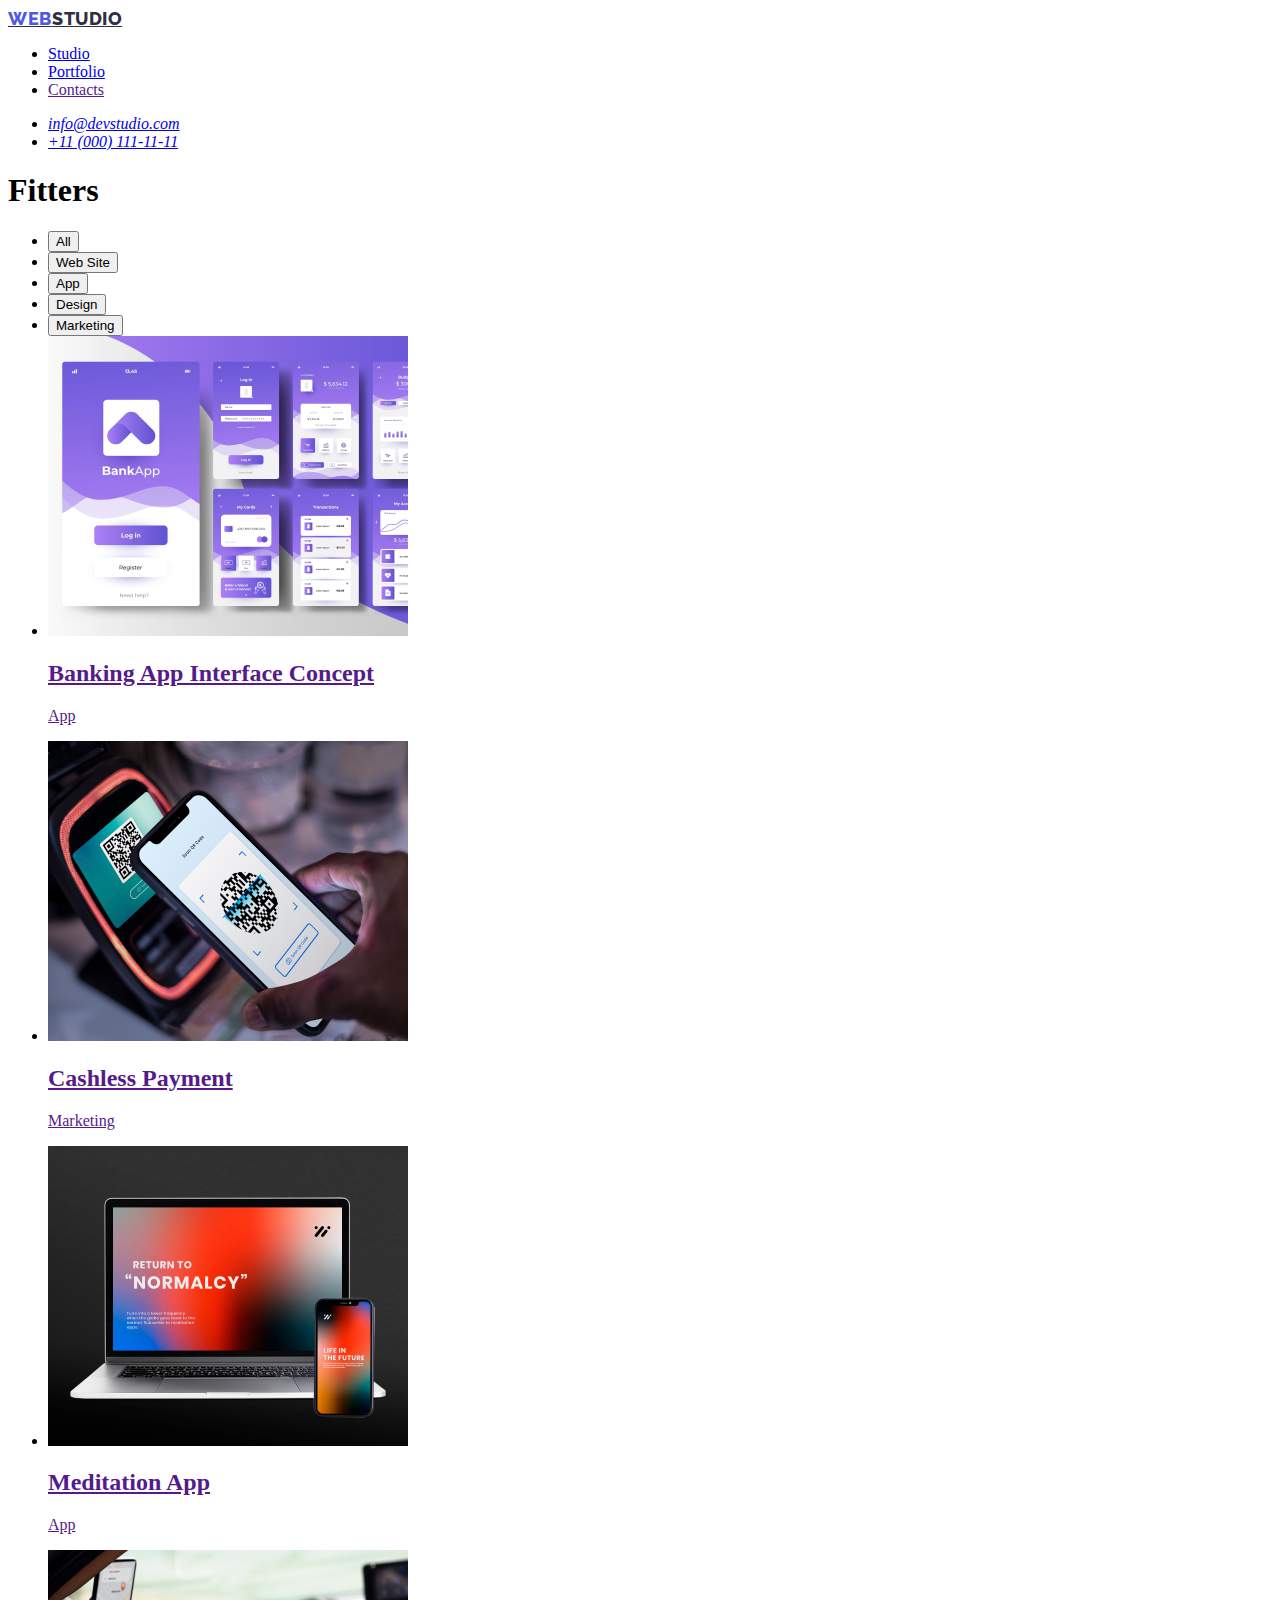
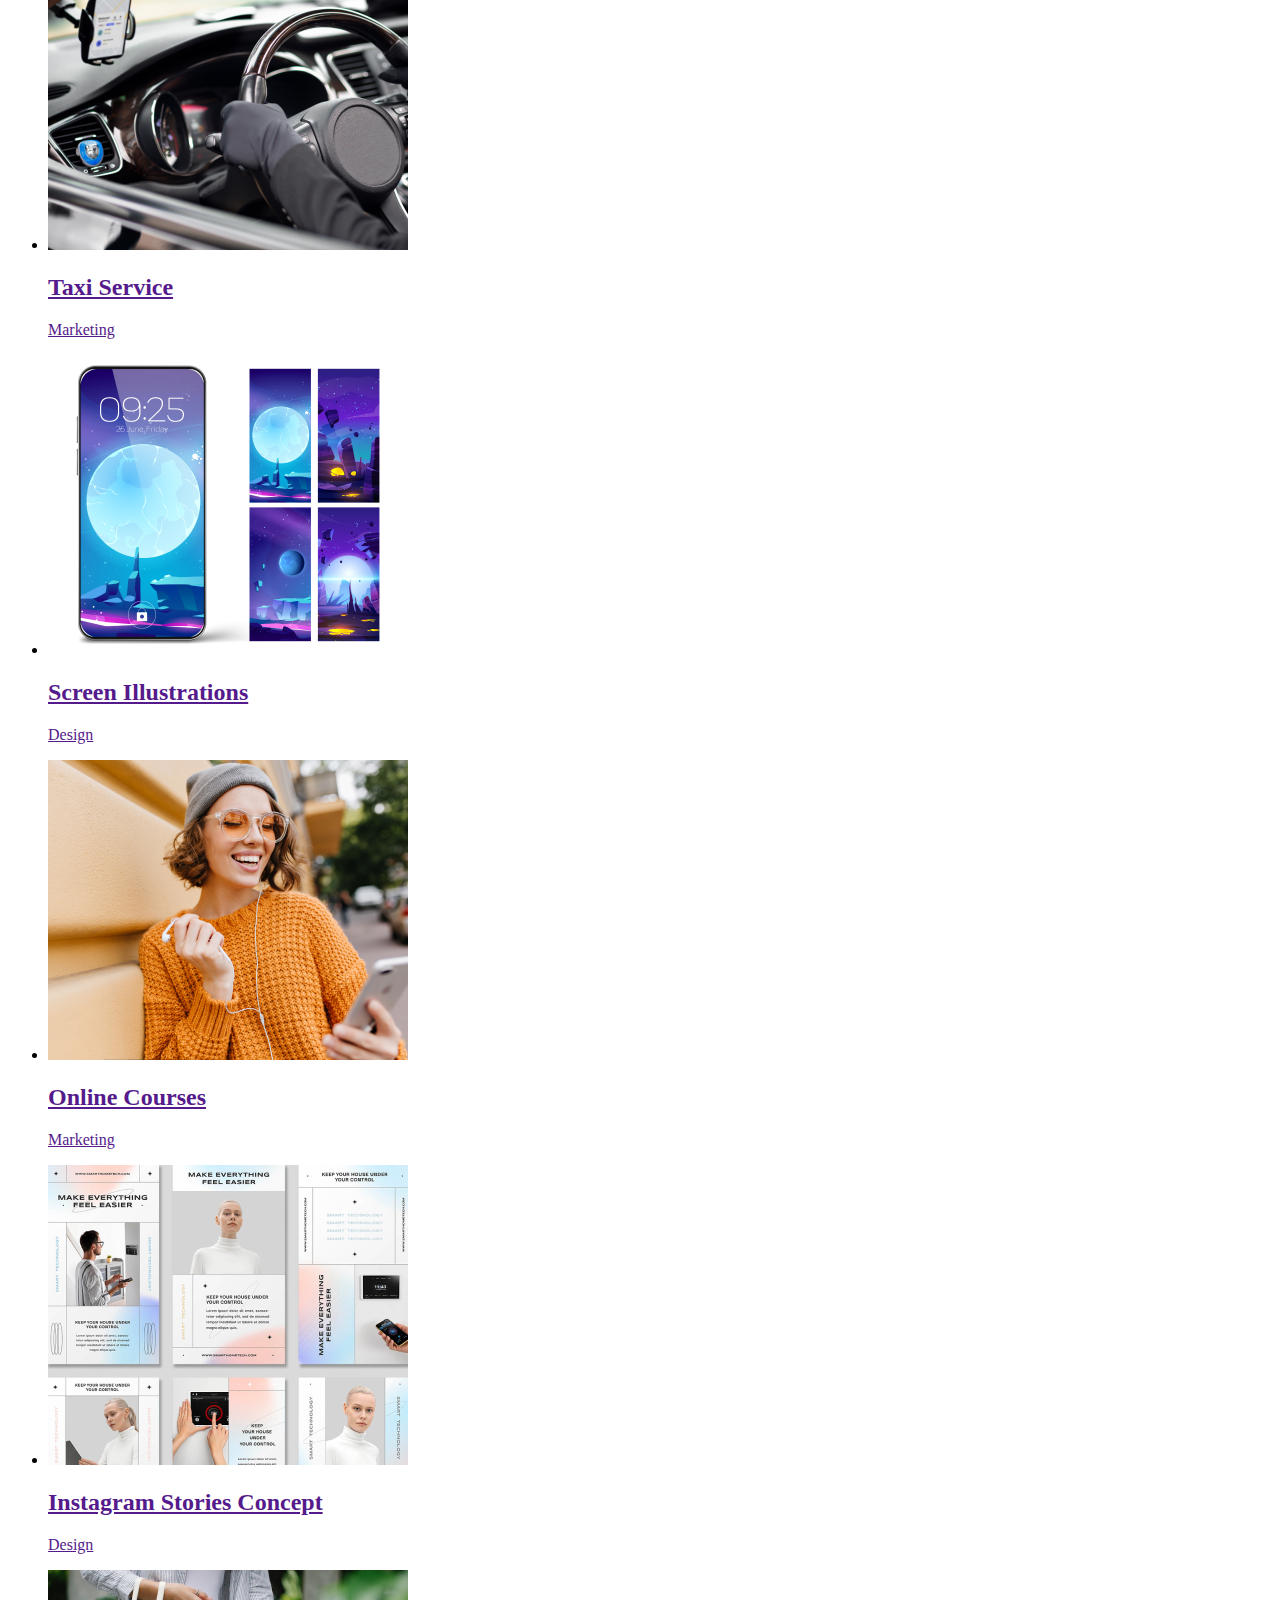
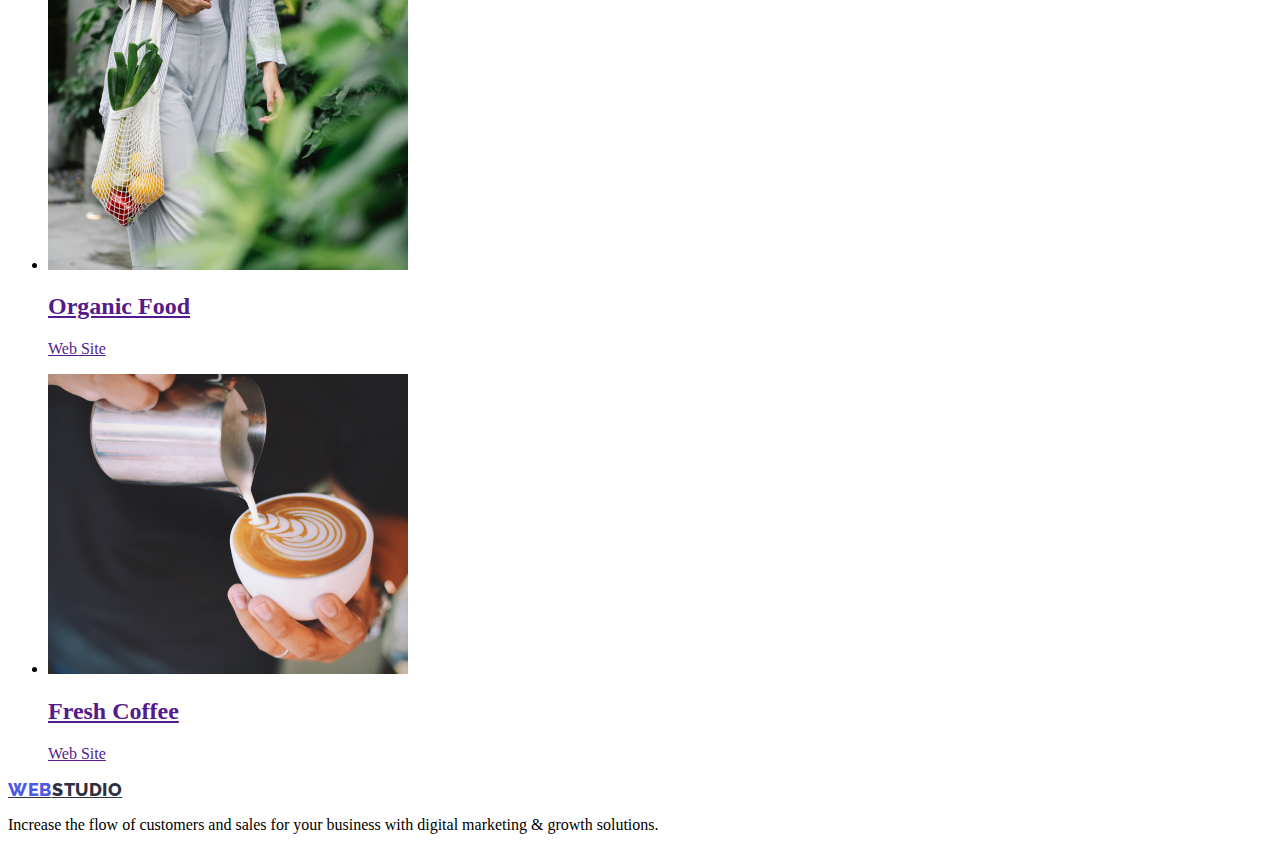
==== portfolio.html @ 6de507b1 "1" ====
<!DOCTYPE html>
<html lang="en">

<head>
    <meta charset="UTF-8" />
    <meta http-equiv="X-UA-Compatible" content="IE=edge" />
    <meta name="viewport" content="width=device-width, initial-scale=1.0" />
    <link rel="preconnect" href="https://fonts.googleapis.com">
    <link rel="preconnect" href="https://fonts.gstatic.com" crossorigin>
    <link href="https://fonts.googleapis.com/css2?family=Raleway:wght@800&family=Roboto:wght@400;500;700;900&display=swap" rel="stylesheet">
    <link rel="stylesheet" href="./css/styles.css">
    <title>Portfolio</title>
</head>
<body>
    <header>
        <nav>
            <a class="logo" href="./index.html"><span class="web">Web</span>Studio</a>
            <ul>
                <li><a href="./index.html">Studio</a></li>
                <li><a href="./portfolio.html">Portfolio</a></li>
                <li><a href="">Contacts</a></li>
            </ul>
        </nav>
        <address>
            <ul>
                <li><a href="mailto:info@devstudio.com">info@devstudio.com</a></li>
                <li><a href="tel:+110001111111">+11 (000) 111-11-11</a></li>
            </ul>
        </address>
    </header>
    <main>
        <section>
            <h1>Fitters</h1>
            <ul>
            <li><button type="button">All</button></li>
            <li><button type="button">Web Site</button></li>
            <li><button type="button">App</button></li>
            <li><button type="button">Design</button></li>
            <li><button type="button">Marketing</button></li>
                <li>
                    <a href="">
                    <img src="./images/banking-app-interface-concept.jpg" alt="Banking App" 
                    height="300" width="360">
                    <h2>Banking App Interface Concept</h2>
                    <p>App</p>
                </a>
                </li>
                <li>
                    <a href="">
                    <img src="./images/cashless-payment.jpg" alt="Cashless Payment"
                    height="300" width="360">
                    <h2>Cashless Payment</h2>
                    <p>Marketing</p>
                </a>
                </li>
                <li>
                    <a href="">
                    <img src="./images/meditation-app.jpg" alt="Meditation App"
                    height="300" width="360">
                    <h2>Meditation App</h2>
                    <p>App</p>
                </a>
                </li>
                <li>
                    <a href="">
                    <img src="./images/taxi-service.jpg" alt="Taxi Service"
                    height="300" width="360">
                    <h2>Taxi Service</h2>
                    <p>Marketing</p>
                </a>
                </li>
                <li>
                    <a href="">
                    <img src="./images/screen-illustrations.jpg" alt="Screen Illustrations"
                    height="300" width="360">
                    <h2>Screen Illustrations</h2>
                    <p>Design</p>
                </a>
                </li>
                <li>
                    <a href="">
                    <img src="./images/online-courses.jpg" alt="Online Courses"
                    height="300" width="360">
                    <h2>Online Courses</h2>
                    <p>Marketing</p>
                </a>
                </li>
                <li>
                    <a href="">
                    <img src="./images/instagram-stories-concept.jpg" alt="Instagram Stories Concept"
                    height="300" width="360">
                    <h2>Instagram Stories Concept</h2>
                    <p>Design</p>
                </a>
                </li>
                <li>
                    <a href="">
                    <img src="./images/organic-food.jpg" alt="Organic Food"
                    height="300" width="360">
                    <h2>Organic Food</h2>
                    <p>Web Site</p>
                </a>
                </li>
                <li>
                    <a href="">
                    <img src="./images/fresh-coffee.jpg" alt="Fresh Coffee"
                    height="300" width="360">
                    <h2>Fresh Coffee</h2>
                    <p>Web Site</p>
                </a>
                </li>
            </ul>
        </section>
    </main>
    <footer>
        <a class="logo" href="./index.html"><span class="web">Web</span>Studio</a>
        <p>
            Increase the flow of customers and sales for your business with digital
            marketing & growth solutions.
        </p>
    </footer>
</body>
</html>
---- css/styles.css ----
.web {
    width: 44px;
    height: 21px;
    font-family: 'Raleway';
    font-style: normal;
    font-weight: 800;
    font-size: 18px;
    line-height: 21px;
    display: flex;
    align-items: center;
    letter-spacing: 0.03em;
    text-transform: uppercase;
    color: #4D5AE5;
}
.logo {
    font-family: 'Raleway';
font-style: normal;
font-weight: 800;
font-size: 18px;
line-height: 21px;
display: flex;
align-items: center;
letter-spacing: 0.03em;
text-transform: uppercase;
color: #2E2F42;
}
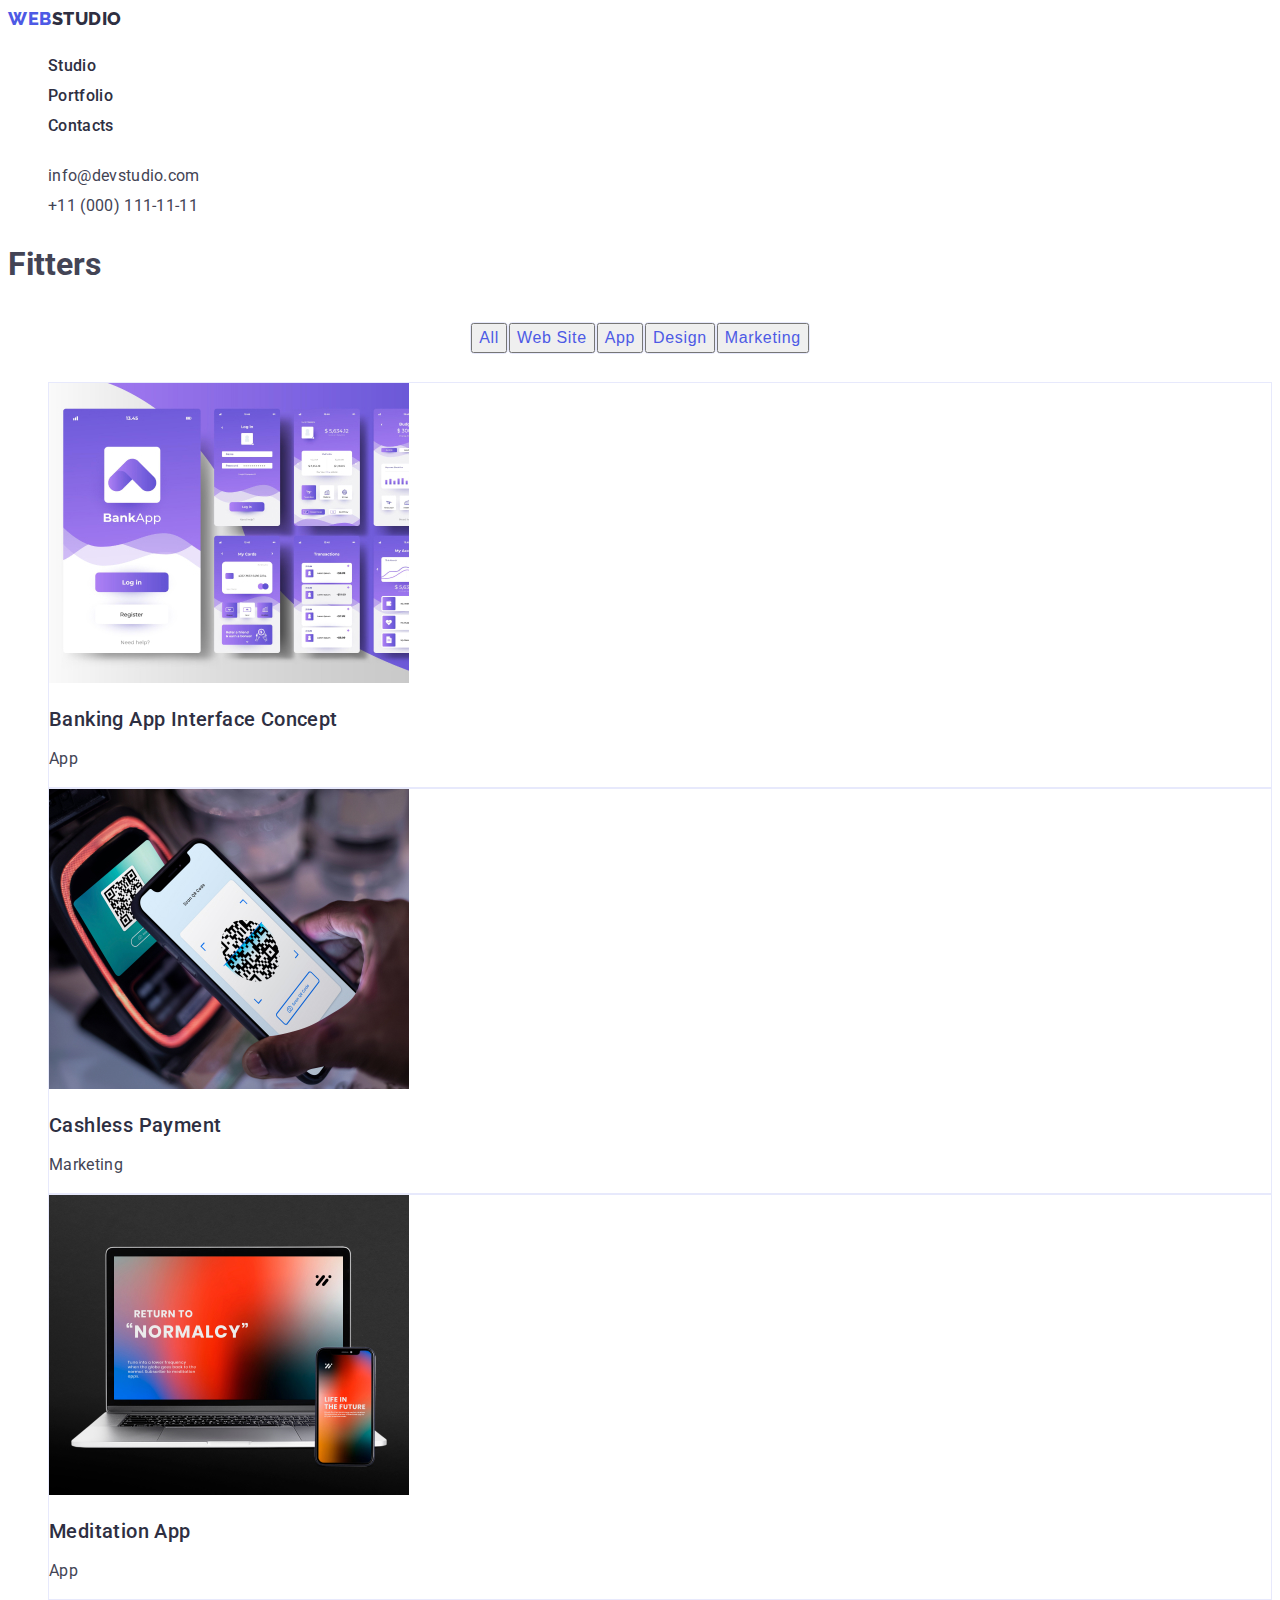
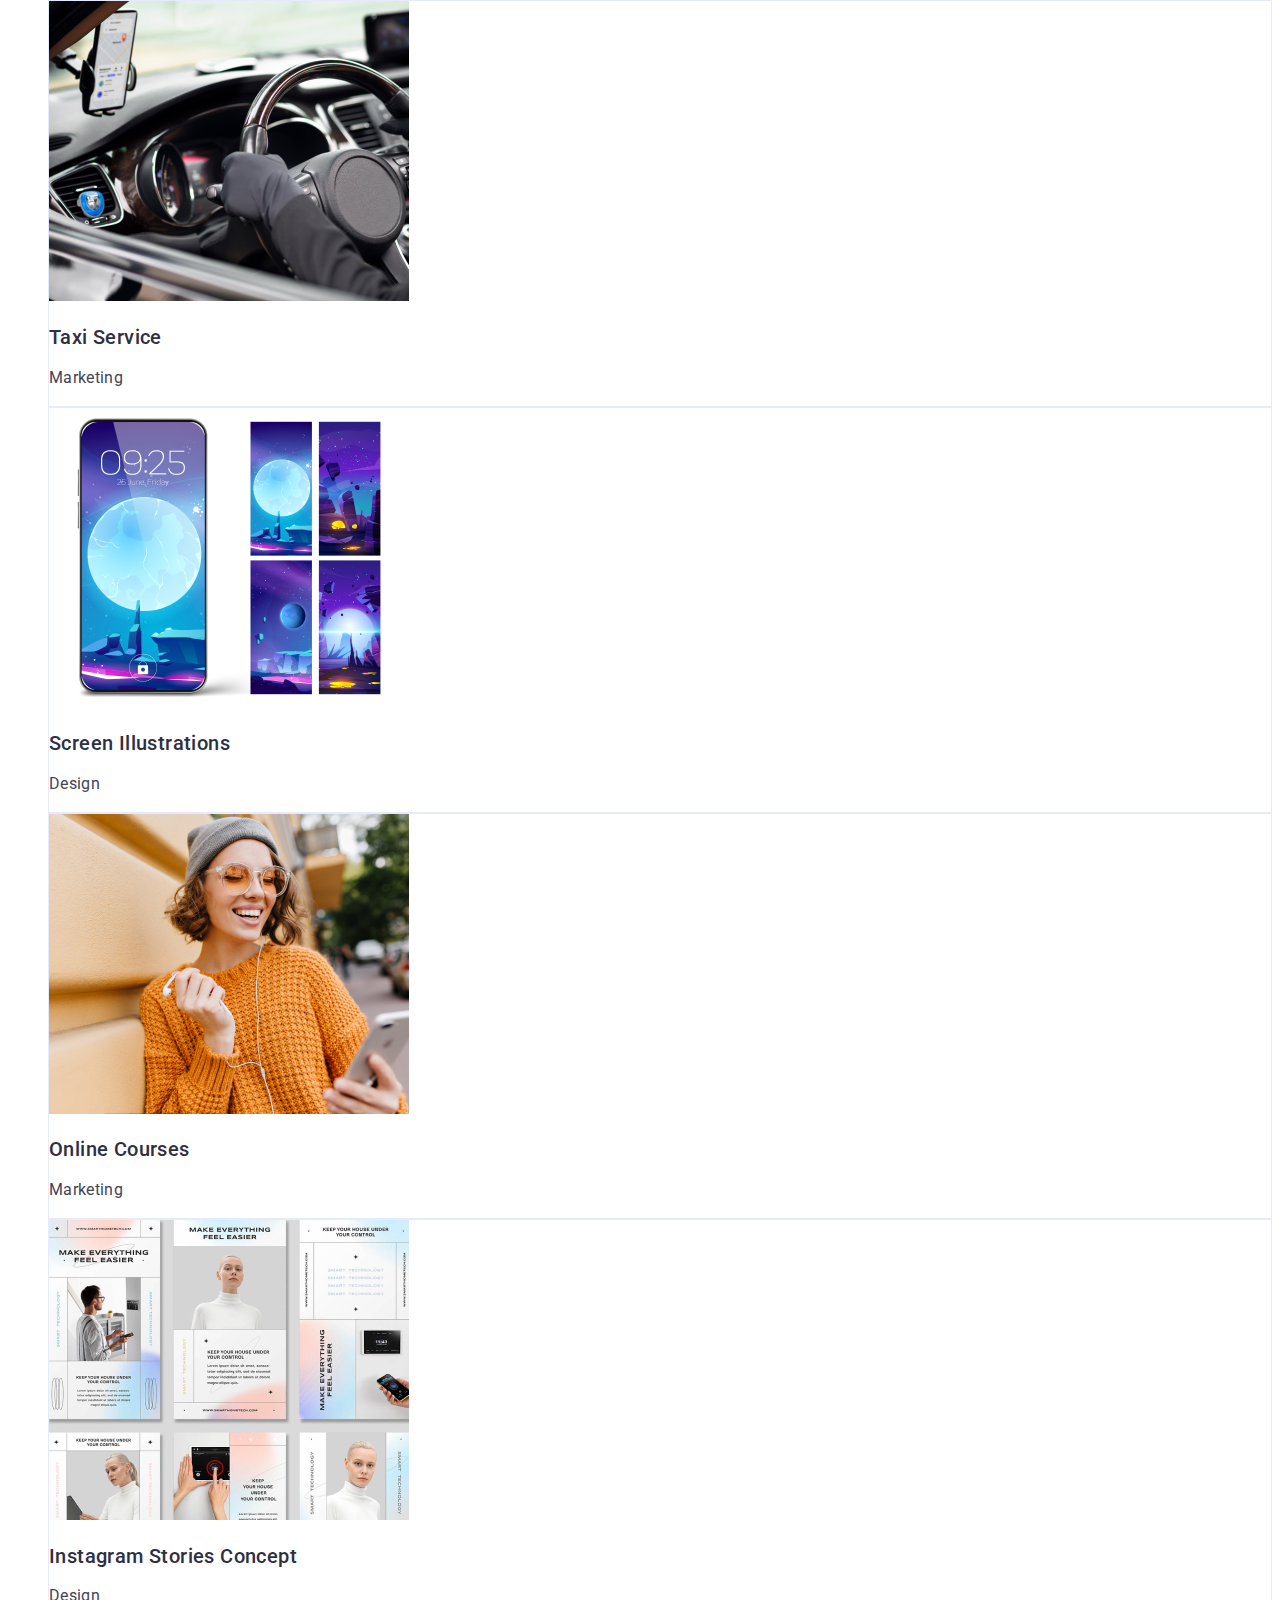
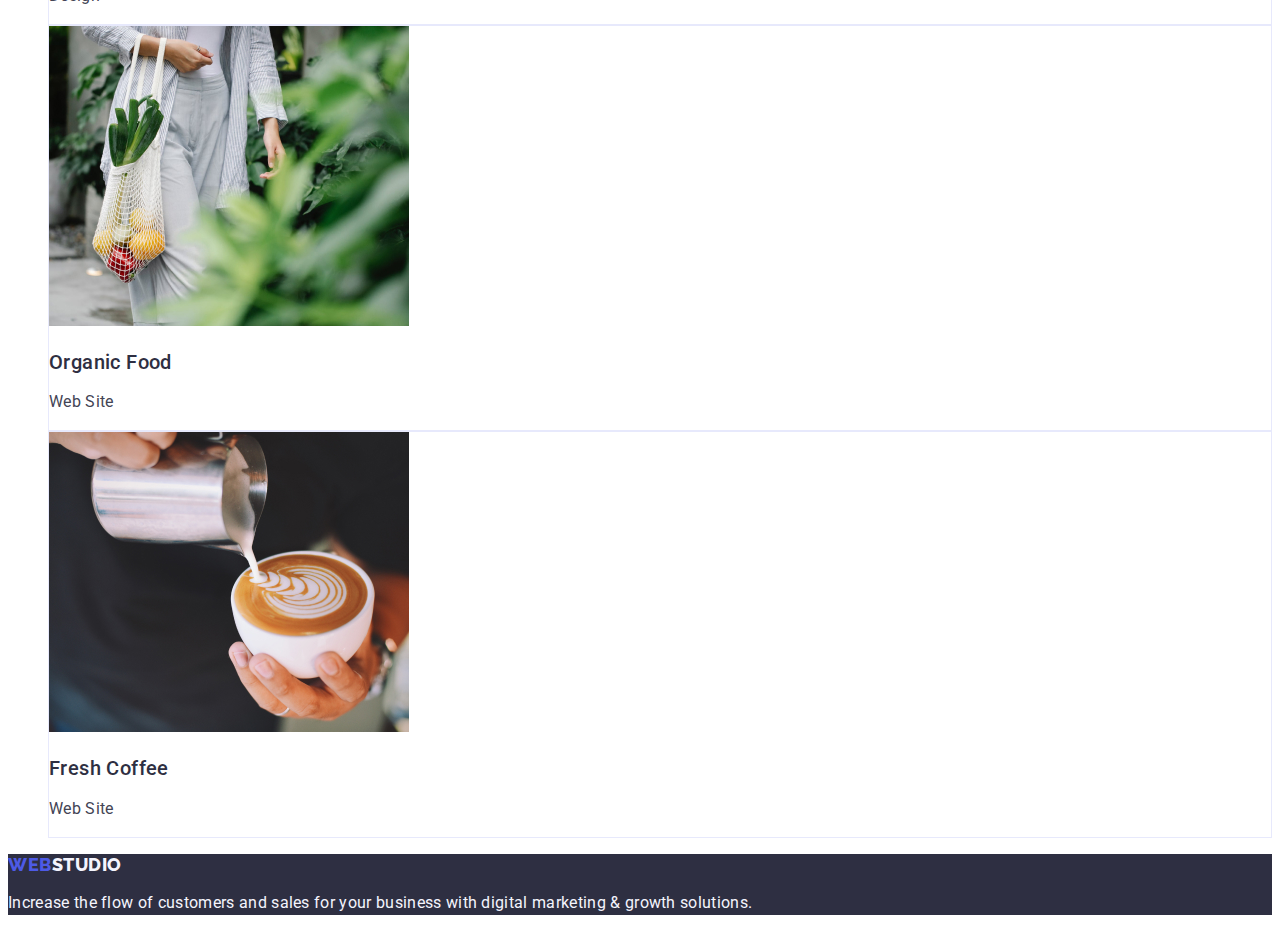
==== commit a5c78d9e: "finish" ====
--- a/portfolio.html
+++ b/portfolio.html
@@ -12,109 +12,111 @@
     <title>Portfolio</title>
 </head>
 <body>
-    <header>
-        <nav>
-            <a class="logo" href="./index.html"><span class="web">Web</span>Studio</a>
-            <ul>
-                <li><a href="./index.html">Studio</a></li>
-                <li><a href="./portfolio.html">Portfolio</a></li>
-                <li><a href="">Contacts</a></li>
+    <header class="header">
+        <nav class="header-navigation">
+            <a class="header-logo link" href="./index.html"><span class="header-web">Web</span>Studio</a>
+            <ul class="header-list list">
+                <li class="header-item"><a class="header-link link" href="./index.html">Studio</a></li>
+                <li class="header-item"><a class="header-link link" href="./portfolio.html">Portfolio</a></li>
+                <li class="header-item"><a class="header-link link" href="">Contacts</a></li>
             </ul>
         </nav>
-        <address>
-            <ul>
-                <li><a href="mailto:info@devstudio.com">info@devstudio.com</a></li>
-                <li><a href="tel:+110001111111">+11 (000) 111-11-11</a></li>
+        <address class="header-address">
+            <ul class="header-address-list list">
+                <li class="header-address-item"><a class="header-address-link link" href="mailto:info@devstudio.com">info@devstudio.com</a></li>
+                <li class="header-address-item"><a class="header-address-link link" href="tel:+110001111111">+11 (000) 111-11-11</a></li>
             </ul>
         </address>
     </header>
     <main>
-        <section>
+        <section class="fitters">
             <h1>Fitters</h1>
-            <ul>
-            <li><button type="button">All</button></li>
-            <li><button type="button">Web Site</button></li>
-            <li><button type="button">App</button></li>
-            <li><button type="button">Design</button></li>
-            <li><button type="button">Marketing</button></li>
-                <li>
-                    <a href="">
+            <ul class="fitters-button-list list">
+            <li class="fitters-button-item"><button type="button" class="fitters-button">All</button></li>
+            <li class="fitters-button-item"><button type="button" class="fitters-button">Web Site</button></li>
+            <li class="fitters-button-item"><button type="button" class="fitters-button">App</button></li>
+            <li class="fitters-button-item"><button type="button" class="fitters-button">Design</button></li>
+            <li class="fitters-button-item"><button type="button" class="fitters-button">Marketing</button></li>
+            </ul>
+            <ul class="fitters-list list">
+                <li class="fitters-item">
+                    <a class="fitters-link link" href="">
                     <img src="./images/banking-app-interface-concept.jpg" alt="Banking App" 
                     height="300" width="360">
-                    <h2>Banking App Interface Concept</h2>
-                    <p>App</p>
+                    <h2 class="fitters-text-top">Banking App Interface Concept</h2>
+                    <p class="fitters-text-bottom">App</p>
                 </a>
                 </li>
-                <li>
-                    <a href="">
+                <li class="fitters-item">
+                    <a class="fitters-link link" href="">
                     <img src="./images/cashless-payment.jpg" alt="Cashless Payment"
                     height="300" width="360">
-                    <h2>Cashless Payment</h2>
-                    <p>Marketing</p>
+                    <h2 class="fitters-text-top">Cashless Payment</h2>
+                    <p class="fitters-text-bottom">Marketing</p>
                 </a>
                 </li>
-                <li>
-                    <a href="">
+                <li class="fitters-item">
+                    <a class="fitters-link link" href="">
                     <img src="./images/meditation-app.jpg" alt="Meditation App"
                     height="300" width="360">
-                    <h2>Meditation App</h2>
-                    <p>App</p>
+                    <h2 class="fitters-text-top">Meditation App</h2>
+                    <p class="fitters-text-bottom">App</p>
                 </a>
                 </li>
-                <li>
-                    <a href="">
+                <li class="fitters-item">
+                    <a class="fitters-link link" href="">
                     <img src="./images/taxi-service.jpg" alt="Taxi Service"
                     height="300" width="360">
-                    <h2>Taxi Service</h2>
-                    <p>Marketing</p>
+                    <h2 class="fitters-text-top">Taxi Service</h2>
+                    <p class="fitters-text-bottom">Marketing</p>
                 </a>
                 </li>
-                <li>
-                    <a href="">
+                <li class="fitters-item">
+                    <a class="fitters-link link" href="">
                     <img src="./images/screen-illustrations.jpg" alt="Screen Illustrations"
                     height="300" width="360">
-                    <h2>Screen Illustrations</h2>
-                    <p>Design</p>
+                    <h2 class="fitters-text-top">Screen Illustrations</h2>
+                    <p class="fitters-text-bottom">Design</p>
                 </a>
                 </li>
-                <li>
-                    <a href="">
+                <li class="fitters-item">
+                    <a class="fitters-link link" href="">
                     <img src="./images/online-courses.jpg" alt="Online Courses"
                     height="300" width="360">
-                    <h2>Online Courses</h2>
-                    <p>Marketing</p>
+                    <h2 class="fitters-text-top">Online Courses</h2>
+                    <p class="fitters-text-bottom">Marketing</p>
                 </a>
                 </li>
-                <li>
-                    <a href="">
+                <li class="fitters-item">
+                    <a class="fitters-link link" href="">
                     <img src="./images/instagram-stories-concept.jpg" alt="Instagram Stories Concept"
                     height="300" width="360">
-                    <h2>Instagram Stories Concept</h2>
-                    <p>Design</p>
+                    <h2 class="fitters-text-top">Instagram Stories Concept</h2>
+                    <p class="fitters-text-bottom">Design</p>
                 </a>
                 </li>
-                <li>
-                    <a href="">
+                <li class="fitters-item">
+                    <a class="fitters-link link" href="">
                     <img src="./images/organic-food.jpg" alt="Organic Food"
                     height="300" width="360">
-                    <h2>Organic Food</h2>
-                    <p>Web Site</p>
+                    <h2 class="fitters-text-top">Organic Food</h2>
+                    <p class="fitters-text-bottom">Web Site</p>
                 </a>
                 </li>
-                <li>
-                    <a href="">
+                <li class="fitters-item">
+                    <a class="fitters-link link" href="">
                     <img src="./images/fresh-coffee.jpg" alt="Fresh Coffee"
                     height="300" width="360">
-                    <h2>Fresh Coffee</h2>
-                    <p>Web Site</p>
+                    <h2 class="fitters-text-top">Fresh Coffee</h2>
+                    <p class="fitters-text-bottom">Web Site</p>
                 </a>
                 </li>
             </ul>
         </section>
     </main>
-    <footer>
-        <a class="logo" href="./index.html"><span class="web">Web</span>Studio</a>
-        <p>
+    <footer class="footer">
+        <a class="footer-logo link" href="./index.html"><span class="footer-web">Web</span>Studio</a>
+        <p class="footer-text">
             Increase the flow of customers and sales for your business with digital
             marketing & growth solutions.
         </p>
--- a/css/styles.css
+++ b/css/styles.css
@@ -1,27 +1,242 @@
-
-.web {
-    width: 44px;
-    height: 21px;
-    font-family: 'Raleway';
+:root {
+    --title-color:#2E2F42;
+    --logo-color: #4D5AE5;
+    --white-color: #FFFFFF;
+    --text-color: #F4F4FD;
+    --border-color: #E7E9FC;
+    --background-color: #404BBF;
+}
+body {
+    font-family: 'Roboto', sans-serif;
+    font-weight: 'Regular';
+    font-size: 16px;
+    line-height: 1.5;
+    letter-spacing: 2%;
+    background-color: var(--white-color);
+    color: #434455;
+}
+.list {
+    list-style: none;
+}
+.link {
+    text-decoration: none;
+}
+/* Header */
+.header {
+    font-weight: 'Medium';
+    font-size: 20px;
+    letter-spacing: 2%;
+}
+.header-logo {
+    font-family: 'Raleway', sans-serif;
+    font-weight: 800;
+    font-size: 18px;
+    line-height: 1.17;
+    display: flex;
+    align-items: center;
+    letter-spacing: 0.03em;
+    text-transform: uppercase;
+    color: var(--title-color);
+}
+.header-web {
+    font-family: 'Raleway', sans-serif;
+    font-weight: 800;
+    font-size: 18px;
+    line-height: 1.17;
+    display: flex;
+    align-items: center;
+    letter-spacing: 0.03em;
+    text-transform: uppercase;
+    color: var(--logo-color);
+}
+.header-link {
+    font-weight: 500;
+    font-size: 16px;
+    line-height: 1.5;
+    letter-spacing: 0.02em;
+    color: var(--title-color);
+}
+/* Navigation */
+.header-link:hover, .header-link:focus {
+    color:var(--logo-color);
+}
+.header-address-list {
+    
+}
+.header-address-link {
     font-style: normal;
-    font-weight: 800;
-    font-size: 18px;
-    line-height: 21px;
-    display: flex;
-    align-items: center;
-    letter-spacing: 0.03em;
-    text-transform: uppercase;
-    color: #4D5AE5;
-}
-.logo {
-    font-family: 'Raleway';
-font-style: normal;
-font-weight: 800;
-font-size: 18px;
-line-height: 21px;
-display: flex;
-align-items: center;
-letter-spacing: 0.03em;
-text-transform: uppercase;
-color: #2E2F42;
+    font-size: 16px;
+    line-height: 1.5;
+    letter-spacing: 0.02em;
+    color: #434455;
+}
+.header-address-link:hover, .header-address-link:focus {
+    color: var(--logo-color);
+}
+/* Hero */
+.studio-btn {
+    font-family: inherit;
+    font-weight: 500;
+    font-size: 16px;
+    line-height: 1.5;
+    display: flex;
+    align-items: center;
+    letter-spacing: 0.04em;
+    color: var(--white-color);
+    background: var(--logo-color);
+    box-shadow: 0px 4px 4px rgba(0, 0, 0, 0.15);
+    border-radius: 4px;
+    display: flex;
+    flex-direction: row;
+    align-items: flex-start;
+    padding: 16px 32px;
+    gap: 10px;
+    cursor: pointer;
+}
+.studio-btn:hover, .studio-btn:focus {
+    background: var(--background-color);
+}
+.hero {
+    background: var(--title-color);
+}
+.hero-text {
+    font-size: 56px;
+    line-height: 1.07;
+    text-align: center;
+    letter-spacing: 0.02em;
+    color: var(--white-color);
+}
+/* Criteria */
+.criteria-text-top {
+    font-weight: 500;
+    font-size: 20px;
+    line-height: 1.2;
+    letter-spacing: 0.02em;
+    color: var(--title-color);
+}
+.criteria-text-bottom {
+    font-size: 16px;
+    line-height: 1.5;
+    letter-spacing: 0.02em;
+}
+/* Our Team */
+.ourteam {
+    background: var(--text-color);
+}
+.ourteam-text-top {
+    font-size: 36px;
+    line-height: 1.11;
+    text-align: center;
+    letter-spacing: 0.02em;
+    text-transform: capitalize;
+    color: var(--title-color);
+}
+.ourteam-item {
+    background: var(--white-color);
+    box-shadow: 0px 1px 6px rgba(46, 47, 66, 0.08), 0px 1px 1px rgba(46, 47, 66, 0.16), 0px 2px 1px rgba(46, 47, 66, 0.08);
+    border-radius: 0px 0px 4px 4px;
+}
+.ourteam-text {
+    font-weight: 500;
+    font-size: 20px;
+    line-height: 1.2;
+    text-align: center;
+    letter-spacing: 0.02em;
+    color: var(--title-color);
+    flex: none;
+    order: 0;
+    flex-grow: 0;
+}
+.ourteam-text-bottom {
+    font-size: 16px;
+    line-height: 1.5;
+    text-align: center;
+    letter-spacing: 0.02em;
+    flex: none;
+    order: 1;
+    flex-grow: 0;
+}
+/* Footer */
+.footer {
+    background: var(--title-color);
+}
+.footer-logo {
+    font-family: 'Raleway', sans-serif;
+    font-weight: 800;
+    font-size: 18px;
+    line-height: 1.17;
+    display: flex;
+    align-items: center;
+    letter-spacing: 0.03em;
+    text-transform: uppercase;
+    color: var(--text-color);
+    flex: none;
+    order: 1;
+    flex-grow: 0;
+}
+.footer-web {
+    font-family: 'Raleway', sans-serif;
+    font-weight: 800;
+    font-size: 18px;
+    line-height: 1.17;
+    display: flex;
+    align-items: center;
+    letter-spacing: 0.03em;
+    text-transform: uppercase;
+    color: var(--logo-color);
+}
+.footer-text {
+    font-size: 16px;
+    line-height: 1.5;
+    letter-spacing: 0.02em;
+    color: var(--text-color);
+}
+/* Fitters */
+.fitters-button-list {
+    display: flex;
+    flex-direction: row;
+    justify-content: center;
+    align-items: center;
+    padding: 12px 24px;
+}
+.fitters-button-item {
+    box-sizing: border-box;
+    background: var(--text-color);
+    border: 1px solid var(--border-color);
+    border-radius: 4px;
+}
+.fitters-button {
+    font-weight: 500;
+    font-size: 16px;
+    line-height: 1.5;
+    display: flex;
+    align-items: center;
+    text-align: center;
+    letter-spacing: 0.04em;
+    color: var(--logo-color);
+    cursor: pointer;
+}
+.fitters-button:hover,
+.fitters-button:focus {
+    background: var(--background-color);
+    box-shadow: 0px 3px 1px rgba(0, 0, 0, 0.1), 0px 2px 1px rgba(0, 0, 0, 0.08), 0px 2px 2px rgba(0, 0, 0, 0.12);
+    border-radius: 4px;
+    color: var(--white-color);
+}
+.fitters-item {
+    background: var(--white-color);
+    border: 1px solid var(--border-color);
+}
+.fitters-text-top {
+    font-weight: 500;
+    font-size: 20px;
+    line-height: 1.2;
+    letter-spacing: 0.02em;
+    color: var(--title-color);
+}
+.fitters-text-bottom {
+    font-size: 16px;
+    line-height: 1.5;
+    letter-spacing: 0.02em;
+    color: #434455;
 }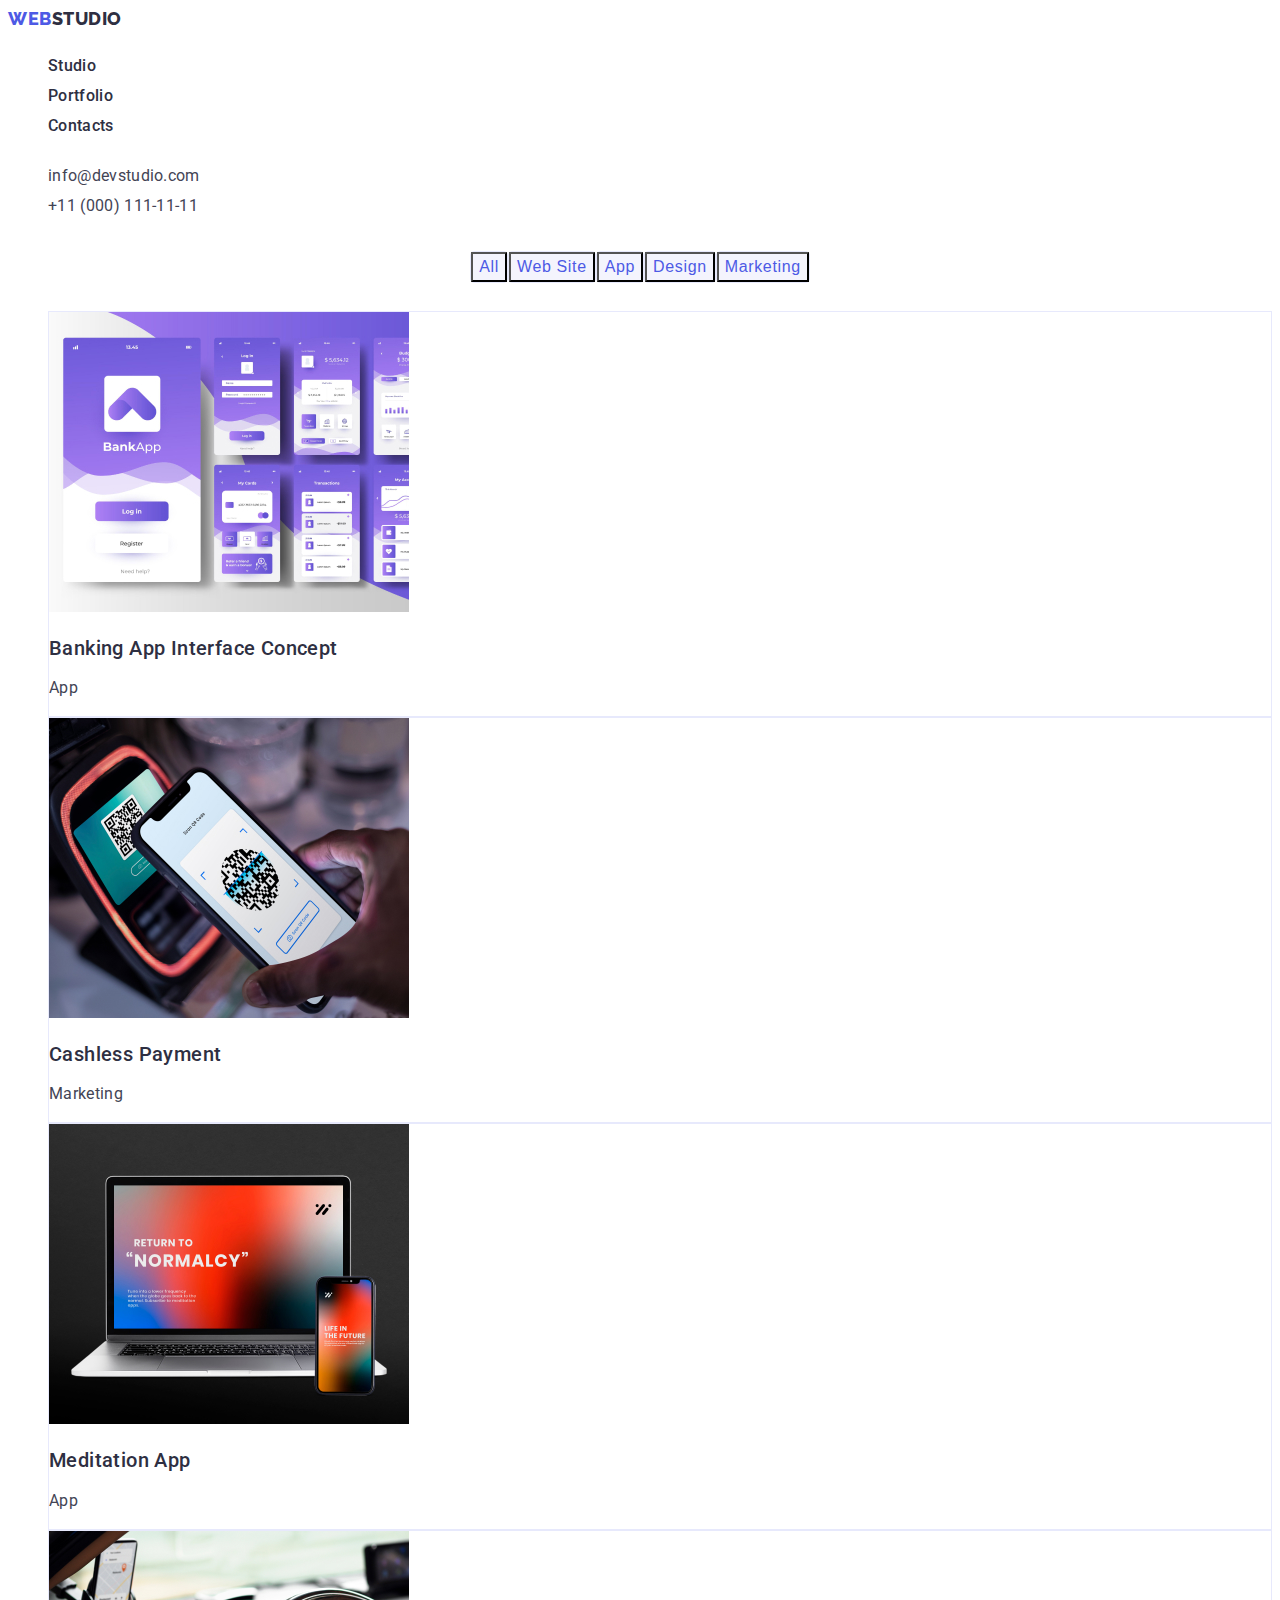
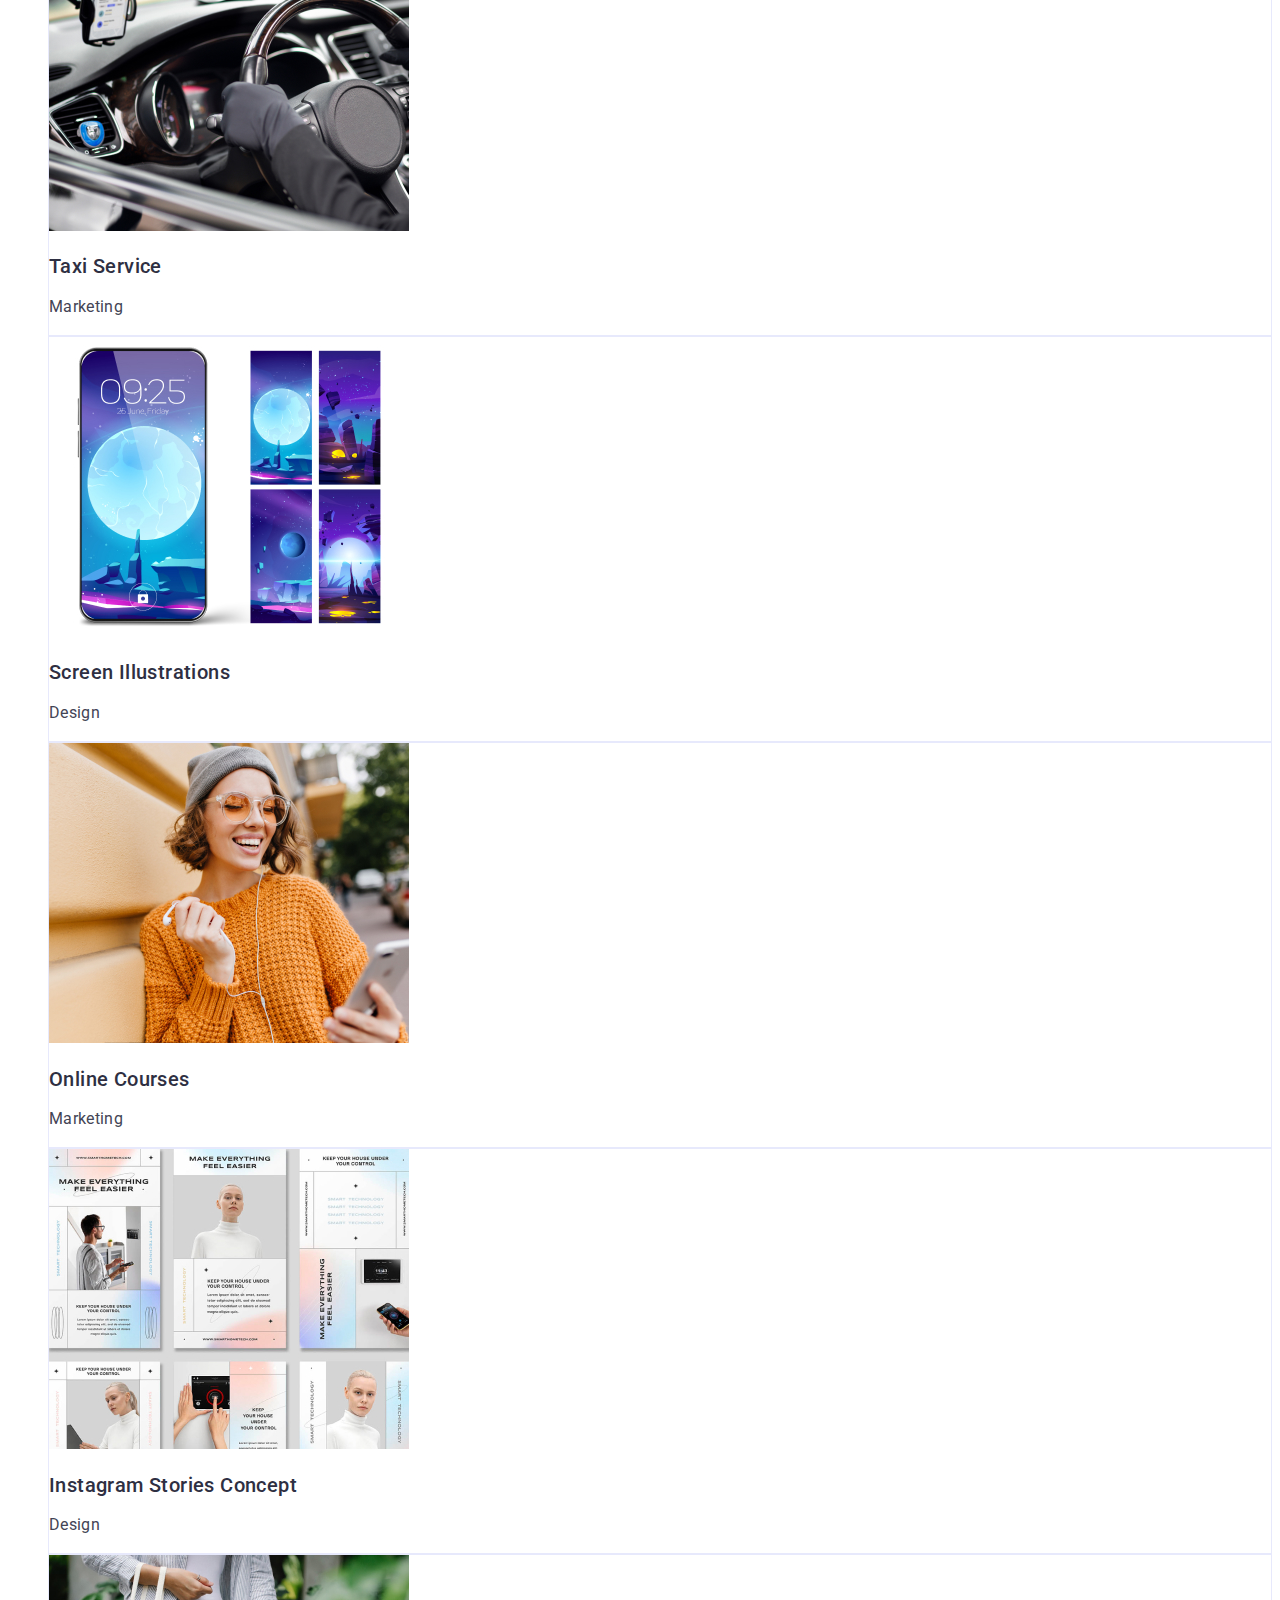
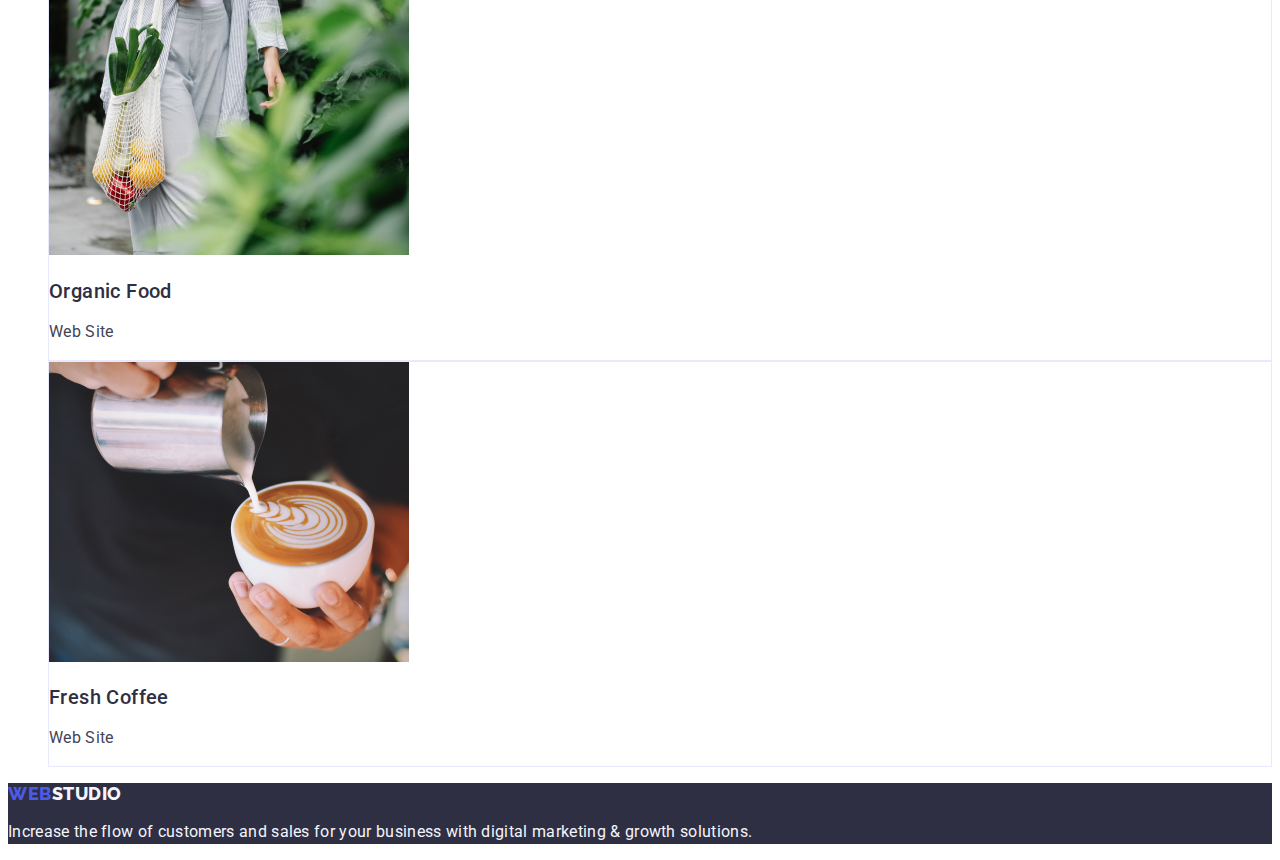
==== commit 4ef85b8b: "fix" ====
--- a/portfolio.html
+++ b/portfolio.html
@@ -14,7 +14,7 @@
 <body>
     <header class="header">
         <nav class="header-navigation">
-            <a class="header-logo link" href="./index.html"><span class="header-web">Web</span>Studio</a>
+            <a class="header-logo link" href="./index.html">Web<span class="header-web">Studio</span></a>
             <ul class="header-list list">
                 <li class="header-item"><a class="header-link link" href="./index.html">Studio</a></li>
                 <li class="header-item"><a class="header-link link" href="./portfolio.html">Portfolio</a></li>
@@ -30,7 +30,7 @@
     </header>
     <main>
         <section class="fitters">
-            <h1>Fitters</h1>
+            <h1 hidden>Fitters</h1>
             <ul class="fitters-button-list list">
             <li class="fitters-button-item"><button type="button" class="fitters-button">All</button></li>
             <li class="fitters-button-item"><button type="button" class="fitters-button">Web Site</button></li>
@@ -115,7 +115,7 @@
         </section>
     </main>
     <footer class="footer">
-        <a class="footer-logo link" href="./index.html"><span class="footer-web">Web</span>Studio</a>
+        <a class="footer-logo link" href="./index.html">Web<span class="footer-web">Studio</span></a>
         <p class="footer-text">
             Increase the flow of customers and sales for your business with digital
             marketing & growth solutions.
--- a/css/styles.css
+++ b/css/styles.css
@@ -36,7 +36,7 @@
     align-items: center;
     letter-spacing: 0.03em;
     text-transform: uppercase;
-    color: var(--title-color);
+    color: var(--logo-color);
 }
 .header-web {
     font-family: 'Raleway', sans-serif;
@@ -47,9 +47,10 @@
     align-items: center;
     letter-spacing: 0.03em;
     text-transform: uppercase;
-    color: var(--logo-color);
+    color: var(--title-color);
 }
 .header-link {
+    font-style: normal;
     font-weight: 500;
     font-size: 16px;
     line-height: 1.5;
@@ -58,7 +59,7 @@
 }
 /* Navigation */
 .header-link:hover, .header-link:focus {
-    color:var(--logo-color);
+    color:var(--background-color);
 }
 .header-address-list {
     
@@ -71,7 +72,7 @@
     color: #434455;
 }
 .header-address-link:hover, .header-address-link:focus {
-    color: var(--logo-color);
+    color: var(--background-color);
 }
 /* Hero */
 .studio-btn {
@@ -119,9 +120,19 @@
     line-height: 1.5;
     letter-spacing: 0.02em;
 }
+/* Works */
+.works {
+    font-weight: 700;
+    font-size: 36px;
+    line-height: 1.11;
+    text-align: center;
+    letter-spacing: 0.02em;
+    text-transform: capitalize;
+    color: var(--title-color);
+}
 /* Our Team */
 .ourteam {
-    background: var(--text-color);
+    background: var(--background-color);
 }
 .ourteam-text-top {
     font-size: 36px;
@@ -169,7 +180,7 @@
     align-items: center;
     letter-spacing: 0.03em;
     text-transform: uppercase;
-    color: var(--text-color);
+    color: var(--logo-color);
     flex: none;
     order: 1;
     flex-grow: 0;
@@ -183,7 +194,7 @@
     align-items: center;
     letter-spacing: 0.03em;
     text-transform: uppercase;
-    color: var(--logo-color);
+    color: var(--text-color);
 }
 .footer-text {
     font-size: 16px;
@@ -193,6 +204,7 @@
 }
 /* Fitters */
 .fitters-button-list {
+    font-family: inherit;
     display: flex;
     flex-direction: row;
     justify-content: center;
@@ -201,11 +213,11 @@
 }
 .fitters-button-item {
     box-sizing: border-box;
-    background: var(--text-color);
     border: 1px solid var(--border-color);
     border-radius: 4px;
 }
 .fitters-button {
+    background: var(--text-color);
     font-weight: 500;
     font-size: 16px;
     line-height: 1.5;
@@ -218,7 +230,7 @@
 }
 .fitters-button:hover,
 .fitters-button:focus {
-    background: var(--background-color);
+    background: var(--text-color);
     box-shadow: 0px 3px 1px rgba(0, 0, 0, 0.1), 0px 2px 1px rgba(0, 0, 0, 0.08), 0px 2px 2px rgba(0, 0, 0, 0.12);
     border-radius: 4px;
     color: var(--white-color);
